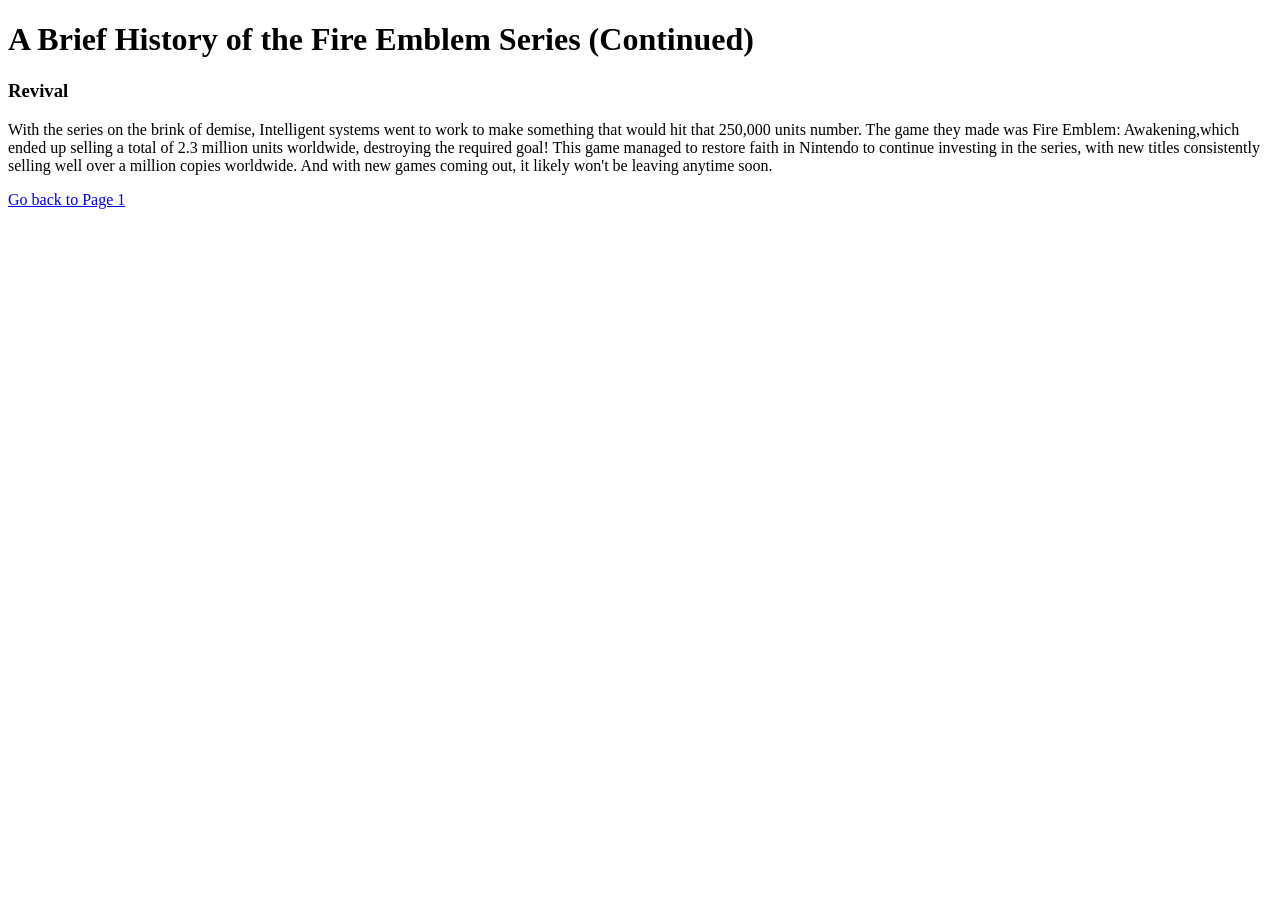
==== page2.html @ 95d88c78 "Added semantic structure to both pages" ====
<!DOCTYPE html>
<html lang="en">
<head>
    <meta charset="UTF-8">
    <meta name="viewport" content="width=device-width, initial-scale=1.0">
    <title>Document</title>
</head>
<body>
    <header>
        <!-- A repeat of the title from the previous page with 9Continued added at the end-->
        <h1>A Brief History of the Fire Emblem Series (Continued)</h1>    
    </header>
    <main>
        <article>
            <section>
                <!-- A paragraph focused on the final 3rd of the series' history, all the way to modern day.-->
                <h3>Revival</h3>
                 <p>With the series on the brink of demise, Intelligent systems went to work to make something that would hit that 250,000 units number. 
                 The game they made was Fire Emblem: Awakening,which ended up selling a total of 2.3 million units worldwide, destroying the required goal! 
                 This game managed to restore faith in Nintendo to continue investing in the series, with new titles consistently selling well over a million copies worldwide.
                 And with new games coming out, it likely won't be leaving anytime soon. 
                </p>
            </section>
        </article>
        <footer>
            <!-- A link to the first page-->
            <a href="index.html">Go back to Page 1</a>
        </footer>
    </main>
</body>
</html>
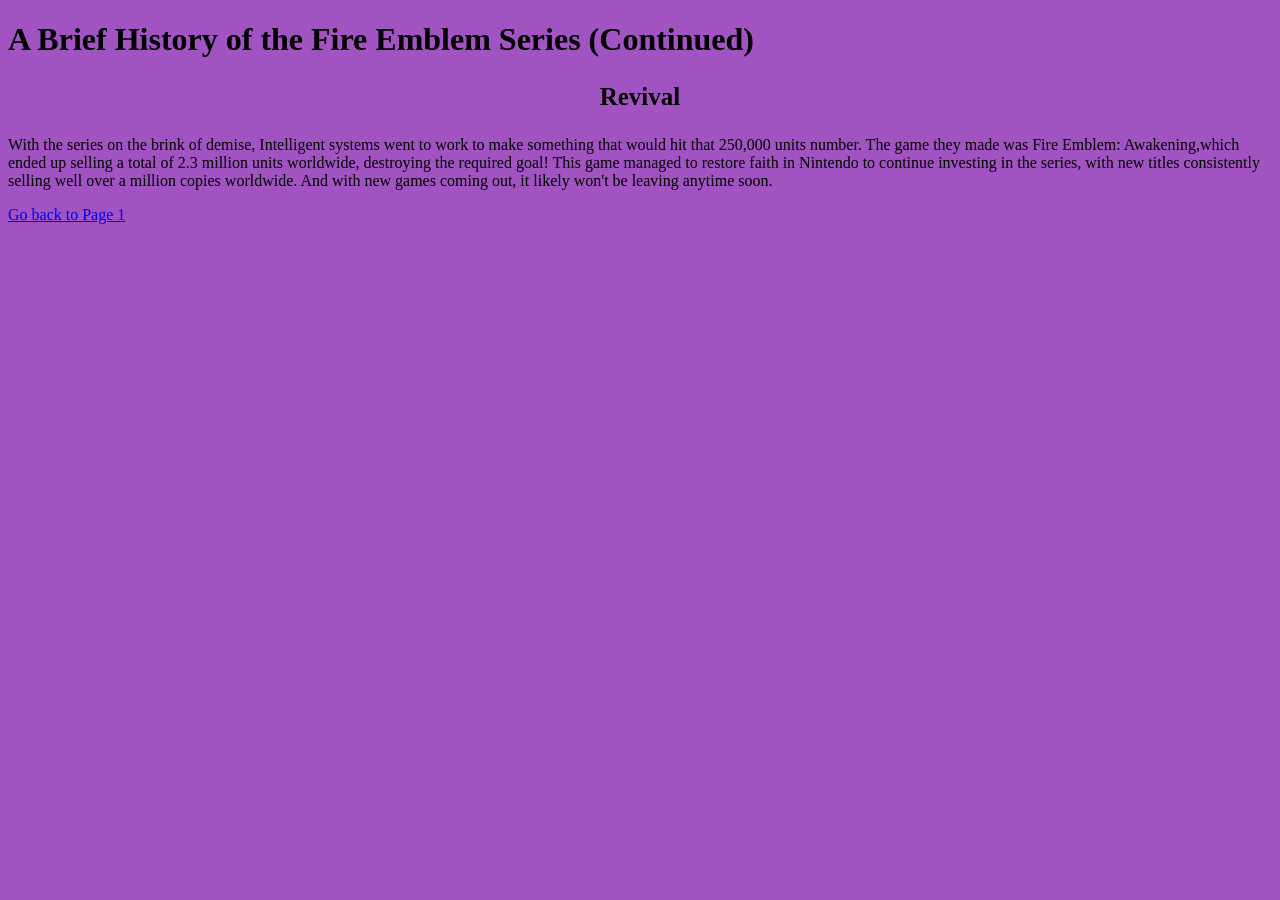
==== commit 96d3f332: "Created style.css and linked it to both .html files. Changed background colors and refined the h3 he" ====
--- a/page2.html
+++ b/page2.html
@@ -9,6 +9,7 @@
     <header>
         <!-- A repeat of the title from the previous page with 9Continued added at the end-->
         <h1>A Brief History of the Fire Emblem Series (Continued)</h1>    
+        <link rel="stylesheet" href="./css/style.css" />
     </header>
     <main>
         <article>
--- a/css/style.css
+++ b/css/style.css
@@ -0,0 +1,11 @@
+header {
+    background-color: rgb(161, 83, 194)
+}
+body {
+    background-color: rgb(161, 83, 194)
+}
+h3 {
+    text-align: center;
+    font-size: 25px;
+    font-family:Georgia, 'Times New Roman', Times, serif;
+}
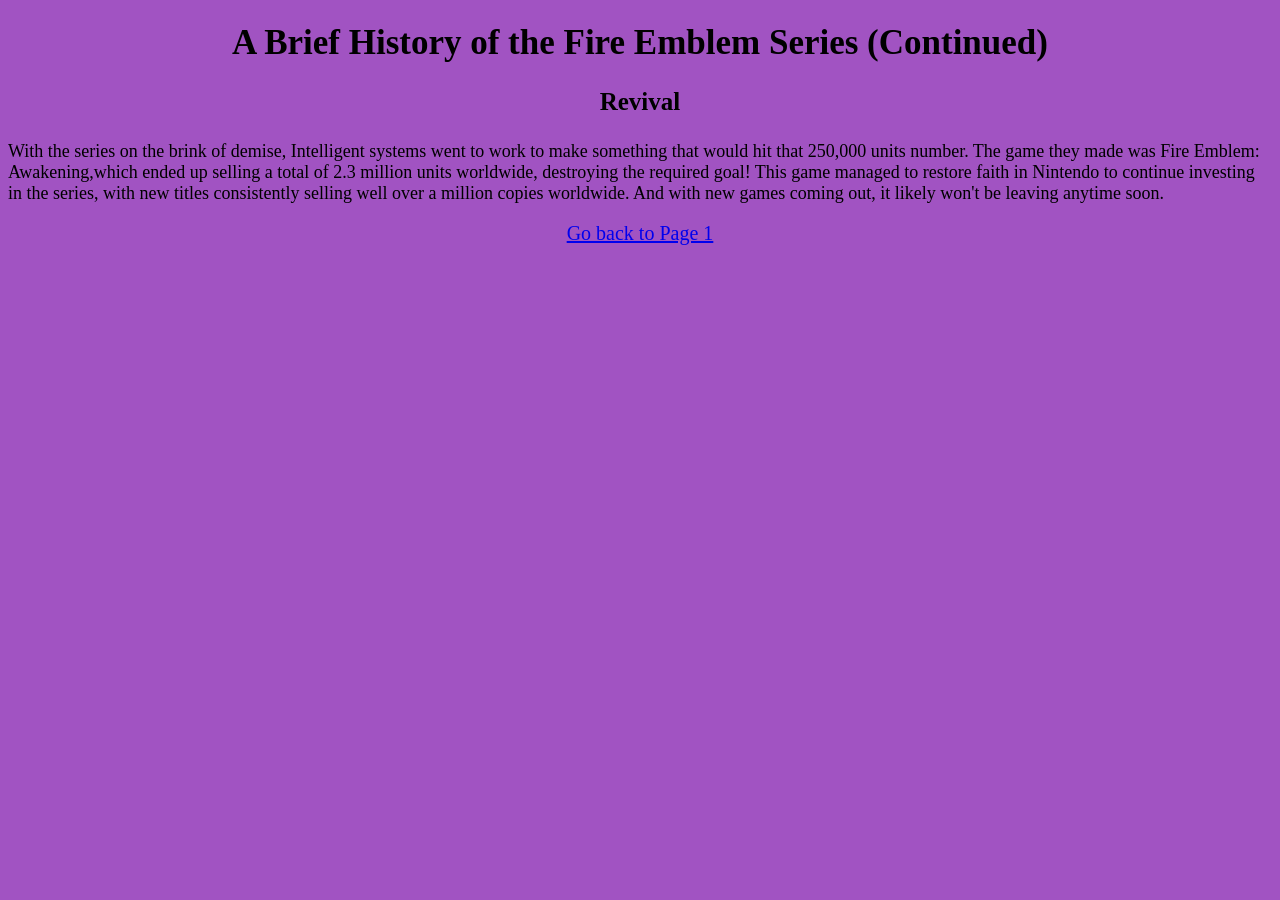
==== commit c9e68d35: "updated the style.css file to make changes to the classes and ids of the html files, as well as to s" ====
--- a/page2.html
+++ b/page2.html
@@ -6,24 +6,24 @@
     <title>Document</title>
 </head>
 <body>
-    <header>
+    <header id="page_header2">
         <!-- A repeat of the title from the previous page with 9Continued added at the end-->
         <h1>A Brief History of the Fire Emblem Series (Continued)</h1>    
         <link rel="stylesheet" href="./css/style.css" />
     </header>
     <main>
-        <article>
-            <section>
+        <article id="closing_paragraph">
+            <section id="revival">
                 <!-- A paragraph focused on the final 3rd of the series' history, all the way to modern day.-->
                 <h3>Revival</h3>
-                 <p>With the series on the brink of demise, Intelligent systems went to work to make something that would hit that 250,000 units number. 
+                 <p class="paragraph">With the series on the brink of demise, Intelligent systems went to work to make something that would hit that 250,000 units number. 
                  The game they made was Fire Emblem: Awakening,which ended up selling a total of 2.3 million units worldwide, destroying the required goal! 
                  This game managed to restore faith in Nintendo to continue investing in the series, with new titles consistently selling well over a million copies worldwide.
                  And with new games coming out, it likely won't be leaving anytime soon. 
                 </p>
             </section>
         </article>
-        <footer>
+        <footer id="link2">
             <!-- A link to the first page-->
             <a href="index.html">Go back to Page 1</a>
         </footer>
--- a/css/style.css
+++ b/css/style.css
@@ -8,4 +8,28 @@
     text-align: center;
     font-size: 25px;
     font-family:Georgia, 'Times New Roman', Times, serif;
-}+}
+h1 {
+    text-align: center;
+    font-size: 35px;
+}
+ol {
+    font-size: 20px;
+}
+ul {
+    font-size: 20px;
+}
+.prelist {
+    font-size: 20px;
+}
+.paragraph {
+    font-size: 18px;
+}
+#link1 {
+    font-size: 20px;
+    text-align: center;
+}
+#link2 {
+    font-size: 20px;
+    text-align: center;
+}
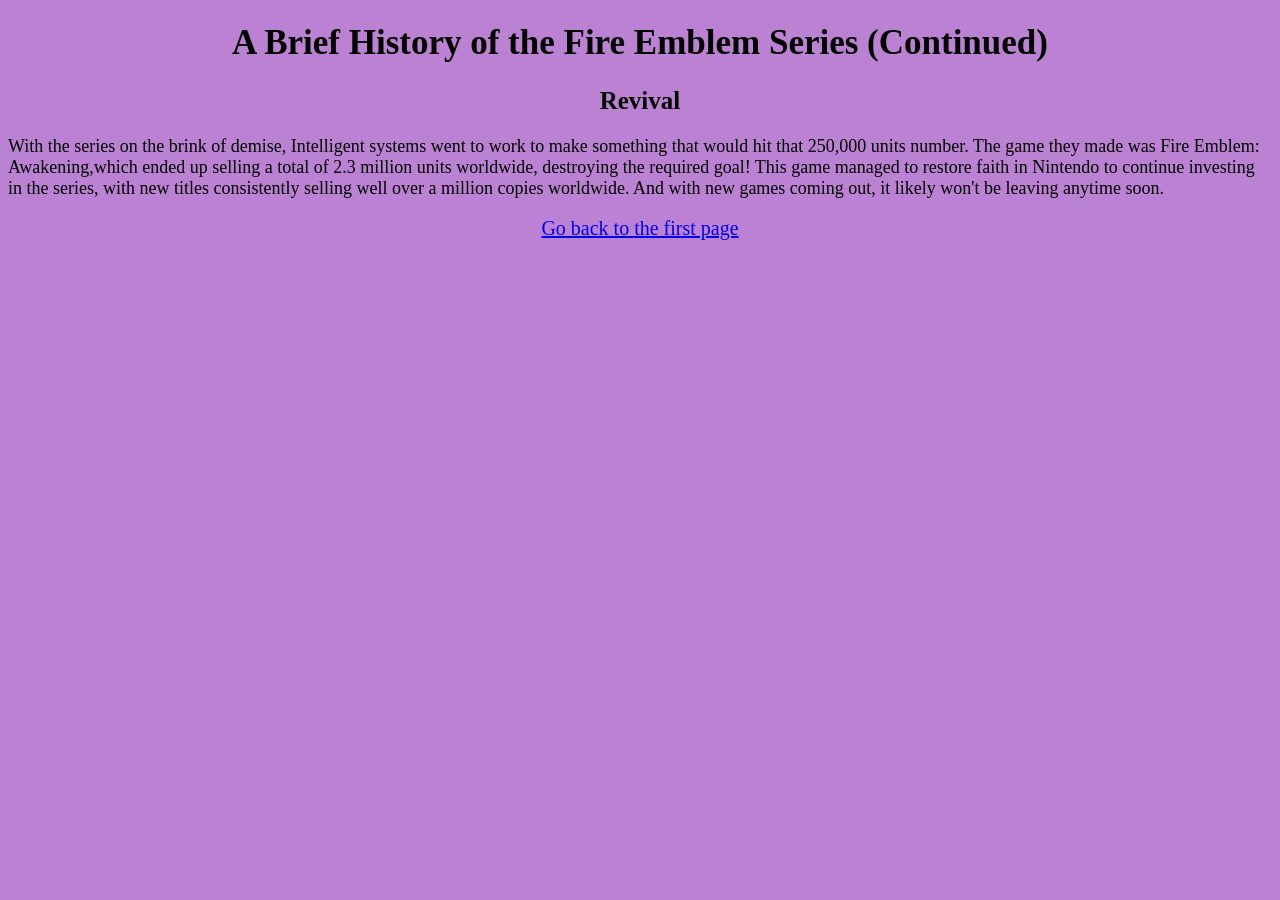
==== commit a738a8ff: "Changed the background color for easier reading, replaced h3 headers with h2 headers, and touched up" ====
--- a/page2.html
+++ b/page2.html
@@ -15,7 +15,7 @@
         <article id="closing_paragraph">
             <section id="revival">
                 <!-- A paragraph focused on the final 3rd of the series' history, all the way to modern day.-->
-                <h3>Revival</h3>
+                <h2>Revival</h2>
                  <p class="paragraph">With the series on the brink of demise, Intelligent systems went to work to make something that would hit that 250,000 units number. 
                  The game they made was Fire Emblem: Awakening,which ended up selling a total of 2.3 million units worldwide, destroying the required goal! 
                  This game managed to restore faith in Nintendo to continue investing in the series, with new titles consistently selling well over a million copies worldwide.
@@ -25,7 +25,7 @@
         </article>
         <footer id="link2">
             <!-- A link to the first page-->
-            <a href="index.html">Go back to Page 1</a>
+            <a href="index.html">Go back to the first page</a>
         </footer>
     </main>
 </body>
--- a/css/style.css
+++ b/css/style.css
@@ -1,10 +1,12 @@
+/* I chose this color because I thought it would look good as the background */
 header {
-    background-color: rgb(161, 83, 194)
+    background-color: rgb(187, 130, 211)
 }
 body {
-    background-color: rgb(161, 83, 194)
+    background-color: rgb(187, 130, 211)
 }
-h3 {
+/* I wanted to make sure the headers were all centered and looked big enough */
+h2 {
     text-align: center;
     font-size: 25px;
     font-family:Georgia, 'Times New Roman', Times, serif;
@@ -13,12 +15,14 @@
     text-align: center;
     font-size: 35px;
 }
+/*both lists needed to be upscaled to look better*/
 ol {
     font-size: 20px;
 }
 ul {
     font-size: 20px;
 }
+/*wanted the text in these sections to have a bit more size diversity*/
 .prelist {
     font-size: 20px;
 }
@@ -33,3 +37,10 @@
     font-size: 20px;
     text-align: center;
 }
+/* created a flexbox to make it a bit more vertical and nicer to look at */
+#the-beginning {
+    display: flex;
+    flex-direction: column;
+    gap: 10px;
+    justify-content: center;
+}
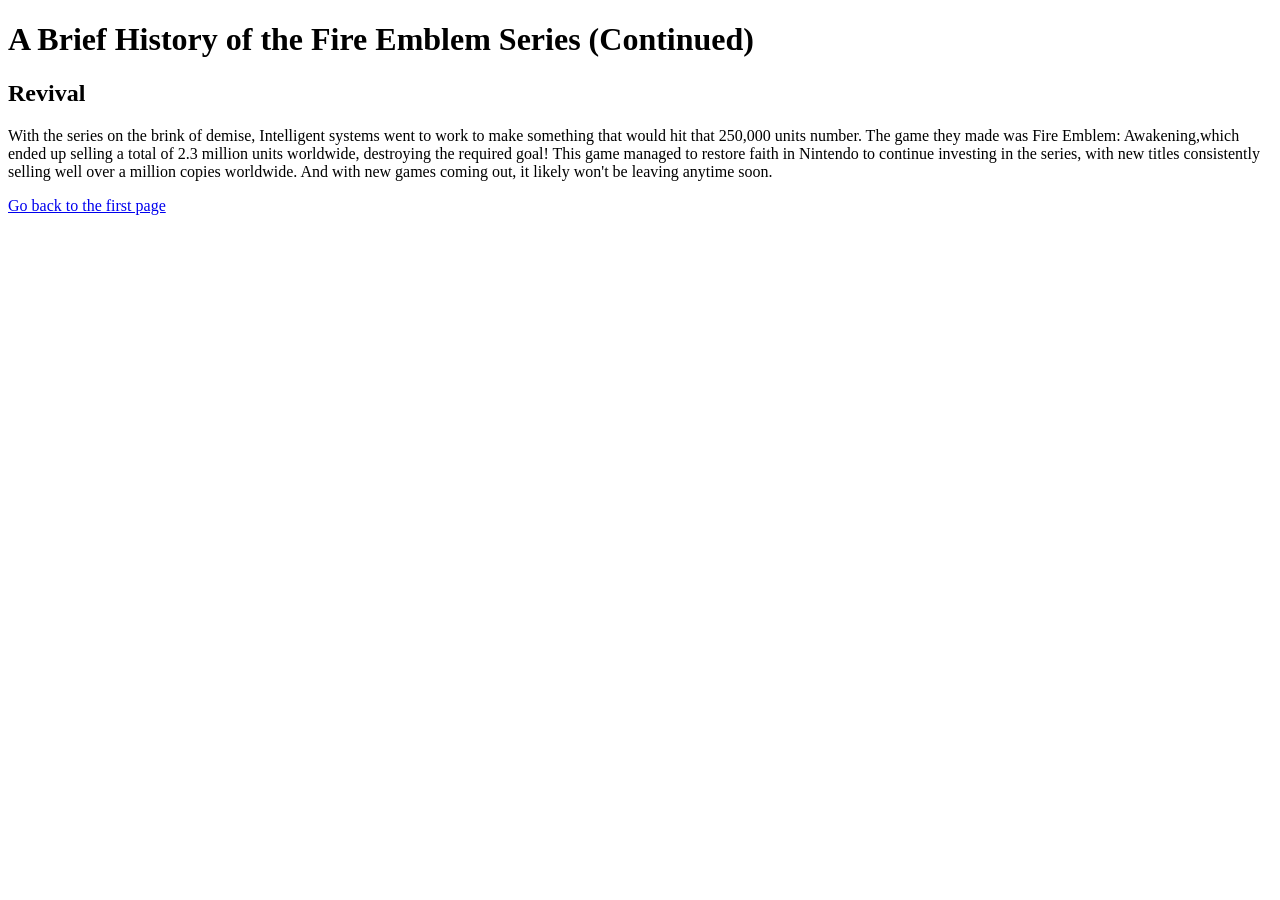
==== commit 9e0da5ad: "Commented out the css link for both pages and added the Bootstrap CDN to both pages" ====
--- a/page2.html
+++ b/page2.html
@@ -9,7 +9,12 @@
     <header id="page_header2">
         <!-- A repeat of the title from the previous page with 9Continued added at the end-->
         <h1>A Brief History of the Fire Emblem Series (Continued)</h1>    
-        <link rel="stylesheet" href="./css/style.css" />
+        <link=
+        href="https://cdn.jsdelivr.net/npm/bootstrap@5.3.3/dist/css/bootstrap.min.css"
+        rel="stylesheet"
+        integrity="sha384-QWTKZyjpPEjISv5WaRU9OFeRpok6YctnYmDr5pNlyT2bRjXh0JMhjY6hW+ALEwIH"
+        crossorigin="anonymous">
+        <!-- <link rel="stylesheet" href="./css/style.css" /> -->
     </header>
     <main>
         <article id="closing_paragraph">
--- a/css/style.css
+++ b/css/style.css
@@ -17,24 +17,27 @@
 }
 /*both lists needed to be upscaled to look better*/
 ol {
-    font-size: 20px;
+    font-size: 24px;
 }
 ul {
-    font-size: 20px;
+    font-size: 24px;
+}
+a {
+    color:rgb(0, 0, 0);
 }
 /*wanted the text in these sections to have a bit more size diversity*/
 .prelist {
-    font-size: 20px;
+    font-size: 24px;
 }
 .paragraph {
-    font-size: 18px;
+    font-size: 22px;
 }
 #link1 {
-    font-size: 20px;
+    font-size: 24px;
     text-align: center;
 }
 #link2 {
-    font-size: 20px;
+    font-size: 24px;
     text-align: center;
 }
 /* created a flexbox to make it a bit more vertical and nicer to look at */
@@ -43,4 +46,25 @@
     flex-direction: column;
     gap: 10px;
     justify-content: center;
+}
+/* media query that shrinks the font sizes for smaller screens */
+@media (max-width: 600px) {
+    ol{
+        font-size: 20px;
+    }
+    ul{
+        font-size: 20px;
+    }
+    .prelist {
+        font-size: 20px;
+    }
+    .paragraph {
+        font-size: 20px;
+    }
+    #link1 {
+        font-size: 20px;
+    }
+    #link2 {
+        font-size: 20px;
+    }
 }
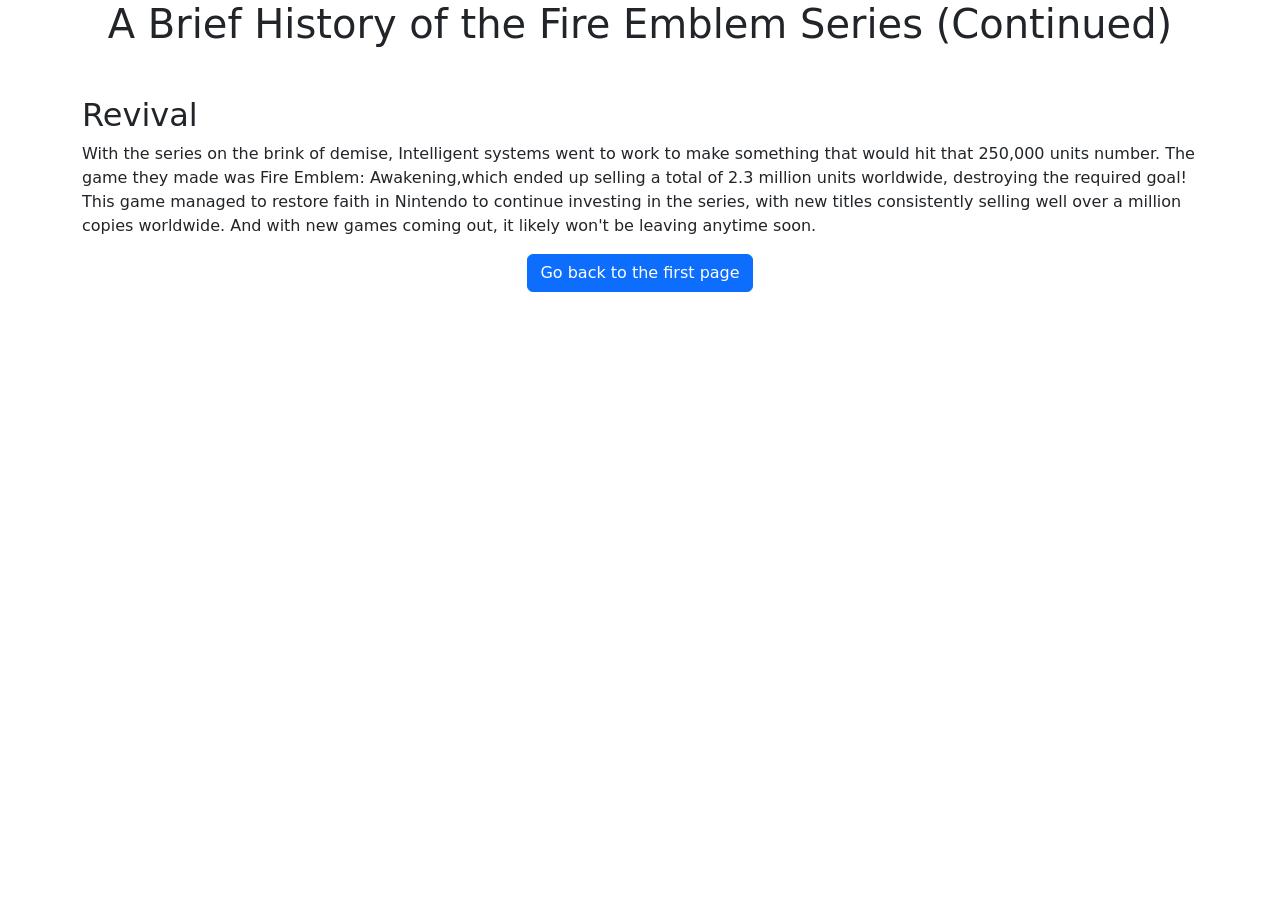
==== commit 4847a6ed: "Added bootstrap functionality to both html files" ====
--- a/page2.html
+++ b/page2.html
@@ -6,10 +6,10 @@
     <title>Document</title>
 </head>
 <body>
-    <header id="page_header2">
+    <header id="page_header2" class="text-center mb-5">
         <!-- A repeat of the title from the previous page with 9Continued added at the end-->
         <h1>A Brief History of the Fire Emblem Series (Continued)</h1>    
-        <link=
+        <link
         href="https://cdn.jsdelivr.net/npm/bootstrap@5.3.3/dist/css/bootstrap.min.css"
         rel="stylesheet"
         integrity="sha384-QWTKZyjpPEjISv5WaRU9OFeRpok6YctnYmDr5pNlyT2bRjXh0JMhjY6hW+ALEwIH"
@@ -17,7 +17,7 @@
         <!-- <link rel="stylesheet" href="./css/style.css" /> -->
     </header>
     <main>
-        <article id="closing_paragraph">
+        <article id="closing_paragraph" class="container mt-4">
             <section id="revival">
                 <!-- A paragraph focused on the final 3rd of the series' history, all the way to modern day.-->
                 <h2>Revival</h2>
@@ -28,9 +28,9 @@
                 </p>
             </section>
         </article>
-        <footer id="link2">
+        <footer id="link2" class="text-center">
             <!-- A link to the first page-->
-            <a href="index.html">Go back to the first page</a>
+            <a href="index.html" class="btn btn-primary">Go back to the first page</a>
         </footer>
     </main>
 </body>
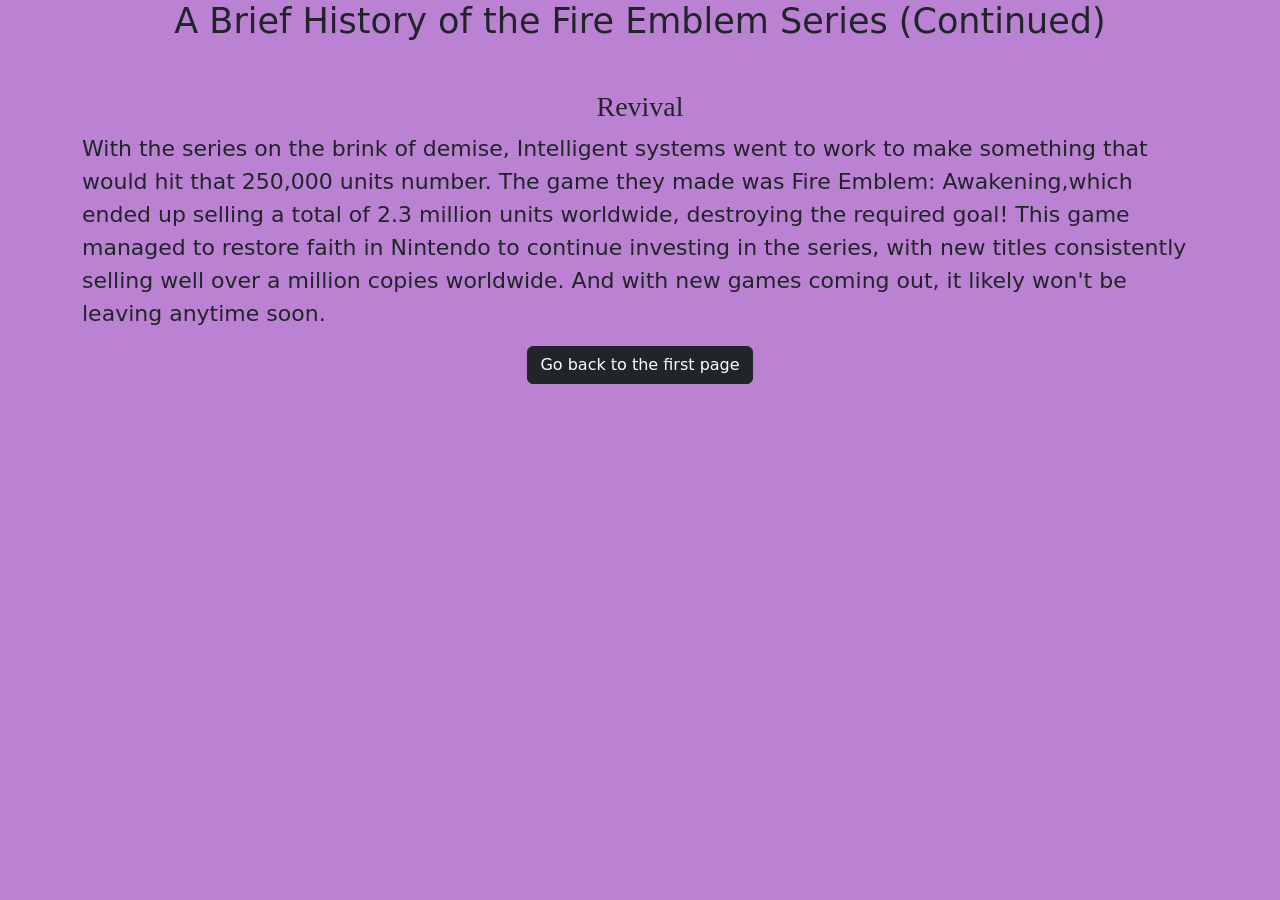
==== commit 056473cb: "Refactored the style.css file, removing unescessary code and editing some font sizes. Changed the bu" ====
--- a/page2.html
+++ b/page2.html
@@ -14,7 +14,7 @@
         rel="stylesheet"
         integrity="sha384-QWTKZyjpPEjISv5WaRU9OFeRpok6YctnYmDr5pNlyT2bRjXh0JMhjY6hW+ALEwIH"
         crossorigin="anonymous">
-        <!-- <link rel="stylesheet" href="./css/style.css" /> -->
+        <link rel="stylesheet" href="./css/style.css" />
     </header>
     <main>
         <article id="closing_paragraph" class="container mt-4">
@@ -28,9 +28,9 @@
                 </p>
             </section>
         </article>
-        <footer id="link2" class="text-center">
+        <footer class="text-center">
             <!-- A link to the first page-->
-            <a href="index.html" class="btn btn-primary">Go back to the first page</a>
+            <a href="index.html" class="btn btn-dark">Go back to the first page</a>
         </footer>
     </main>
 </body>
--- a/css/style.css
+++ b/css/style.css
@@ -8,44 +8,25 @@
 /* I wanted to make sure the headers were all centered and looked big enough */
 h2 {
     text-align: center;
-    font-size: 25px;
+    font-size: 28px;
     font-family:Georgia, 'Times New Roman', Times, serif;
 }
 h1 {
-    text-align: center;
     font-size: 35px;
 }
 /*both lists needed to be upscaled to look better*/
 ol {
-    font-size: 24px;
+    font-size: 20px;
 }
 ul {
-    font-size: 24px;
-}
-a {
-    color:rgb(0, 0, 0);
+    font-size: 20px;
 }
 /*wanted the text in these sections to have a bit more size diversity*/
 .prelist {
-    font-size: 24px;
+    font-size: 22px;
 }
 .paragraph {
     font-size: 22px;
-}
-#link1 {
-    font-size: 24px;
-    text-align: center;
-}
-#link2 {
-    font-size: 24px;
-    text-align: center;
-}
-/* created a flexbox to make it a bit more vertical and nicer to look at */
-#the-beginning {
-    display: flex;
-    flex-direction: column;
-    gap: 10px;
-    justify-content: center;
 }
 /* media query that shrinks the font sizes for smaller screens */
 @media (max-width: 600px) {
